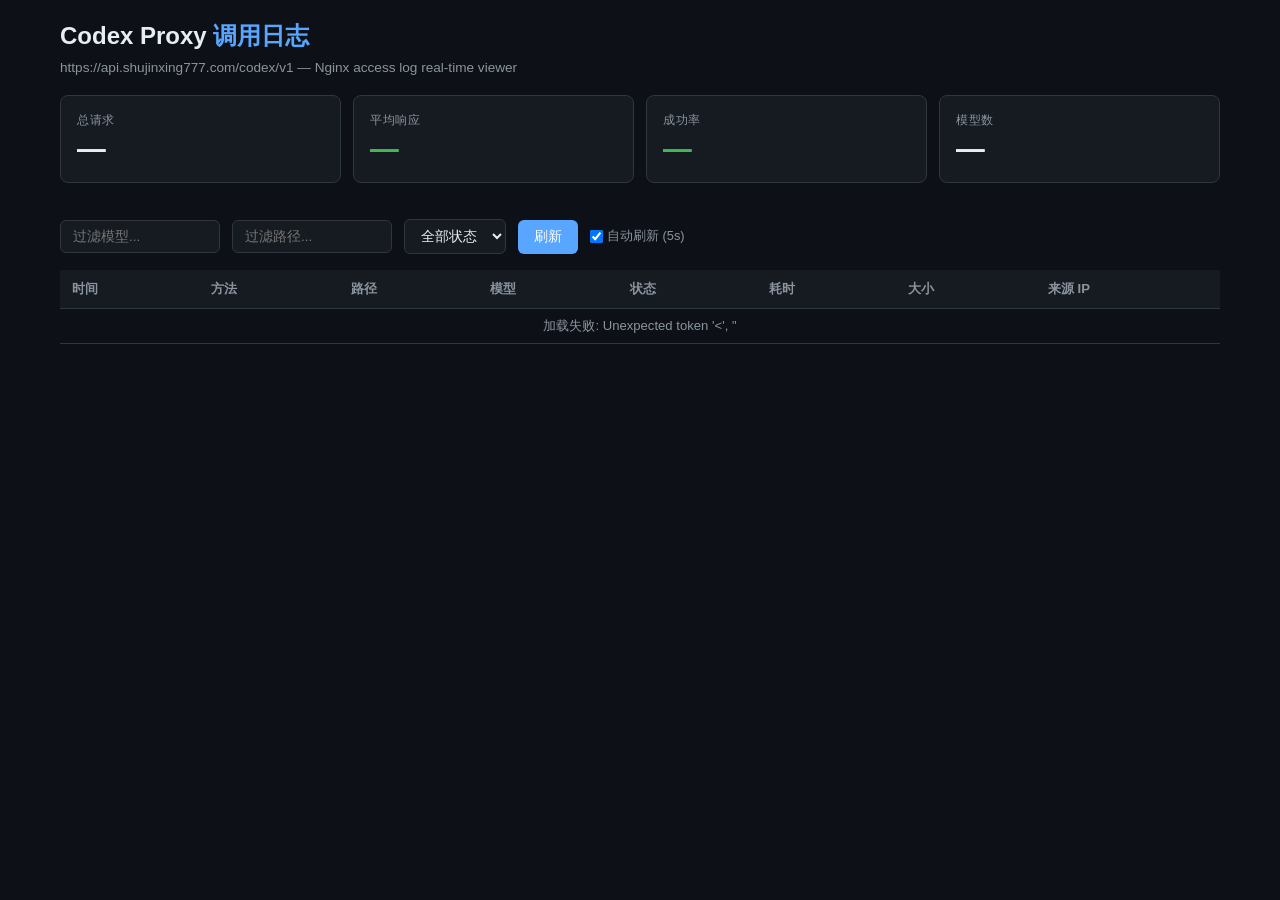
==== services/codex-log-viewer/static/index.html @ 0eab12da "refactor: 重组目录结构 - 所有服务迁移到 services/ - services/codex-proxy/    Codex CLI 反代（仅 README，源码用上游公开镜像） - s" ====
<!DOCTYPE html>
<html lang="zh-CN">
<head>
<meta charset="UTF-8">
<meta name="viewport" content="width=device-width, initial-scale=1.0">
<title>Codex Proxy — 调用日志</title>
<style>
  :root {
    --bg: #0d1117; --surface: #161b22; --border: #30363d;
    --text: #e6edf3; --text2: #8b949e; --accent: #58a6ff;
    --green: #3fb950; --red: #f85149; --yellow: #d29922; --orange: #db6d28;
  }
  * { margin:0; padding:0; box-sizing:border-box; }
  body { font-family: -apple-system, 'Segoe UI', sans-serif; background:var(--bg); color:var(--text); }
  .container { max-width:1200px; margin:0 auto; padding:20px; }
  h1 { font-size:1.5rem; margin-bottom:8px; }
  h1 span { color:var(--accent); }
  .subtitle { color:var(--text2); font-size:.85rem; margin-bottom:20px; }

  /* Stats cards */
  .stats { display:grid; grid-template-columns:repeat(auto-fit,minmax(180px,1fr)); gap:12px; margin-bottom:20px; }
  .stat-card { background:var(--surface); border:1px solid var(--border); border-radius:8px; padding:16px; }
  .stat-card .label { color:var(--text2); font-size:.75rem; text-transform:uppercase; letter-spacing:.05em; }
  .stat-card .value { font-size:1.8rem; font-weight:700; margin-top:4px; }
  .stat-card .value.green { color:var(--green); }

  /* Controls */
  .controls { display:flex; gap:12px; margin-bottom:16px; flex-wrap:wrap; align-items:center; }
  .controls input, .controls select {
    background:var(--surface); border:1px solid var(--border); color:var(--text);
    padding:8px 12px; border-radius:6px; font-size:.85rem;
  }
  .controls input:focus, .controls select:focus { border-color:var(--accent); outline:none; }
  .btn { background:var(--accent); color:#fff; border:none; padding:8px 16px; border-radius:6px; cursor:pointer; font-size:.85rem; }
  .btn:hover { opacity:.9; }
  .auto-label { color:var(--text2); font-size:.8rem; display:flex; align-items:center; gap:4px; }

  /* Table */
  .log-table { width:100%; border-collapse:collapse; font-size:.82rem; }
  .log-table th { background:var(--surface); color:var(--text2); font-weight:600; text-align:left;
    padding:10px 12px; border-bottom:1px solid var(--border); position:sticky; top:0; }
  .log-table td { padding:8px 12px; border-bottom:1px solid var(--border); white-space:nowrap; }
  .log-table tr:hover td { background:rgba(88,166,255,.06); }
  .status-2 { color:var(--green); font-weight:600; }
  .status-4 { color:var(--yellow); font-weight:600; }
  .status-5 { color:var(--red); font-weight:600; }
  .model-tag { background:rgba(88,166,255,.15); color:var(--accent); padding:2px 8px; border-radius:4px; font-size:.78rem; }
  .method { font-weight:600; }
  .method-POST { color:var(--green); }
  .method-GET { color:var(--accent); }
  .time-fast { color:var(--green); }
  .time-mid { color:var(--yellow); }
  .time-slow { color:var(--red); }
  .empty { text-align:center; padding:40px; color:var(--text2); }

  /* Model breakdown */
  .model-bar { display:flex; gap:8px; flex-wrap:wrap; margin-bottom:16px; }
  .model-chip { background:var(--surface); border:1px solid var(--border); padding:4px 10px;
    border-radius:12px; font-size:.78rem; color:var(--text2); }
  .model-chip b { color:var(--text); margin-left:4px; }
</style>
</head>
<body>
<div class="container">
  <h1>Codex Proxy <span>调用日志</span></h1>
  <p class="subtitle">https://api.shujinxing777.com/codex/v1 — Nginx access log real-time viewer</p>

  <div class="stats" id="stats">
    <div class="stat-card"><div class="label">总请求</div><div class="value" id="st-total">—</div></div>
    <div class="stat-card"><div class="label">平均响应</div><div class="value green" id="st-avg">—</div></div>
    <div class="stat-card"><div class="label">成功率</div><div class="value green" id="st-success">—</div></div>
    <div class="stat-card"><div class="label">模型数</div><div class="value" id="st-models">—</div></div>
  </div>

  <div class="model-bar" id="modelBar"></div>

  <div class="controls">
    <input type="text" id="filterModel" placeholder="过滤模型..." style="width:160px">
    <input type="text" id="filterPath" placeholder="过滤路径..." style="width:160px">
    <select id="filterStatus">
      <option value="">全部状态</option>
      <option value="2">2xx</option>
      <option value="4">4xx</option>
      <option value="5">5xx</option>
    </select>
    <button class="btn" onclick="loadLogs()">刷新</button>
    <label class="auto-label">
      <input type="checkbox" id="autoRefresh" checked> 自动刷新 (5s)
    </label>
  </div>

  <table class="log-table">
    <thead>
      <tr>
        <th>时间</th>
        <th>方法</th>
        <th>路径</th>
        <th>模型</th>
        <th>状态</th>
        <th>耗时</th>
        <th>大小</th>
        <th>来源 IP</th>
      </tr>
    </thead>
    <tbody id="logBody">
      <tr><td colspan="8" class="empty">加载中...</td></tr>
    </tbody>
  </table>
</div>

<script>
const TOKEN = new URLSearchParams(location.search).get('token') || 'pwd';
const API = (location.pathname.replace(/\/+$/, '')) + '/api';
let autoTimer = null;

function headers() { return { 'Authorization': 'Bearer ' + TOKEN }; }

function fmtTime(s) {
  if (!s || s === '-') return '-';
  const t = parseFloat(s);
  if (t < 1) return `${(t*1000).toFixed(0)}ms`;
  return `${t.toFixed(1)}s`;
}

function timeClass(s) {
  const t = parseFloat(s || 0);
  if (t < 2) return 'time-fast';
  if (t < 10) return 'time-mid';
  return 'time-slow';
}

function fmtBytes(b) {
  const n = parseInt(b || 0);
  if (n < 1024) return n + 'B';
  if (n < 1048576) return (n/1024).toFixed(1) + 'K';
  return (n/1048576).toFixed(1) + 'M';
}

function fmtTs(ts) {
  if (!ts) return '-';
  // nginx log_format uses ISO or epoch
  try {
    const d = new Date(ts);
    if (isNaN(d)) return ts;
    return d.toLocaleString('zh-CN', { hour12: false, month:'2-digit', day:'2-digit', hour:'2-digit', minute:'2-digit', second:'2-digit' });
  } catch { return ts; }
}

async function loadLogs() {
  try {
    const [logsRes, statsRes] = await Promise.all([
      fetch(API + '/logs?n=200&token=' + TOKEN),
      fetch(API + '/stats?token=' + TOKEN)
    ]);
    const logs = await logsRes.json();
    const stats = await statsRes.json();

    // Stats
    document.getElementById('st-total').textContent = stats.total_requests || 0;
    document.getElementById('st-avg').textContent = (stats.avg_response_time || 0) + 's';
    const s2 = stats.statuses?.['200'] || 0;
    const pct = stats.total_requests ? Math.round(s2 / stats.total_requests * 100) : 0;
    document.getElementById('st-success').textContent = pct + '%';
    const modelKeys = Object.keys(stats.models || {}).filter(m => m !== '-');
    document.getElementById('st-models').textContent = modelKeys.length;

    // Model chips
    const bar = document.getElementById('modelBar');
    bar.innerHTML = Object.entries(stats.models || {})
      .filter(([m]) => m !== '-')
      .sort((a,b) => b[1]-a[1])
      .map(([m,c]) => `<span class="model-chip">${m}<b>${c}</b></span>`)
      .join('');

    // Filters
    const fm = document.getElementById('filterModel').value.toLowerCase();
    const fp = document.getElementById('filterPath').value.toLowerCase();
    const fs = document.getElementById('filterStatus').value;

    const filtered = logs.filter(e => {
      if (fm && !(e.model||'').toLowerCase().includes(fm)) return false;
      if (fp && !(e.uri||'').toLowerCase().includes(fp)) return false;
      if (fs && !String(e.status||'').startsWith(fs)) return false;
      return true;
    }).reverse(); // newest first

    const tbody = document.getElementById('logBody');
    if (!filtered.length) {
      tbody.innerHTML = '<tr><td colspan="8" class="empty">暂无日志</td></tr>';
      return;
    }
    tbody.innerHTML = filtered.map(e => {
      const sc = String(e.status||'-').charAt(0);
      return `<tr>
        <td>${fmtTs(e.time_iso8601 || e.time_local)}</td>
        <td class="method method-${e.method||''}">${e.method||'-'}</td>
        <td>${e.uri||'-'}</td>
        <td>${e.model && e.model!=='-' ? '<span class="model-tag">'+e.model+'</span>' : '-'}</td>
        <td class="status-${sc}">${e.status||'-'}</td>
        <td class="${timeClass(e.request_time)}">${fmtTime(e.request_time)}</td>
        <td>${fmtBytes(e.bytes_sent)}</td>
        <td>${e.remote_addr||'-'}</td>
      </tr>`;
    }).join('');
  } catch(err) {
    document.getElementById('logBody').innerHTML =
      `<tr><td colspan="8" class="empty">加载失败: ${err.message}</td></tr>`;
  }
}

function toggleAutoRefresh() {
  if (autoTimer) { clearInterval(autoTimer); autoTimer = null; }
  if (document.getElementById('autoRefresh').checked) {
    autoTimer = setInterval(loadLogs, 5000);
  }
}

document.getElementById('autoRefresh').addEventListener('change', toggleAutoRefresh);
loadLogs();
toggleAutoRefresh();
</script>
</body>
</html>
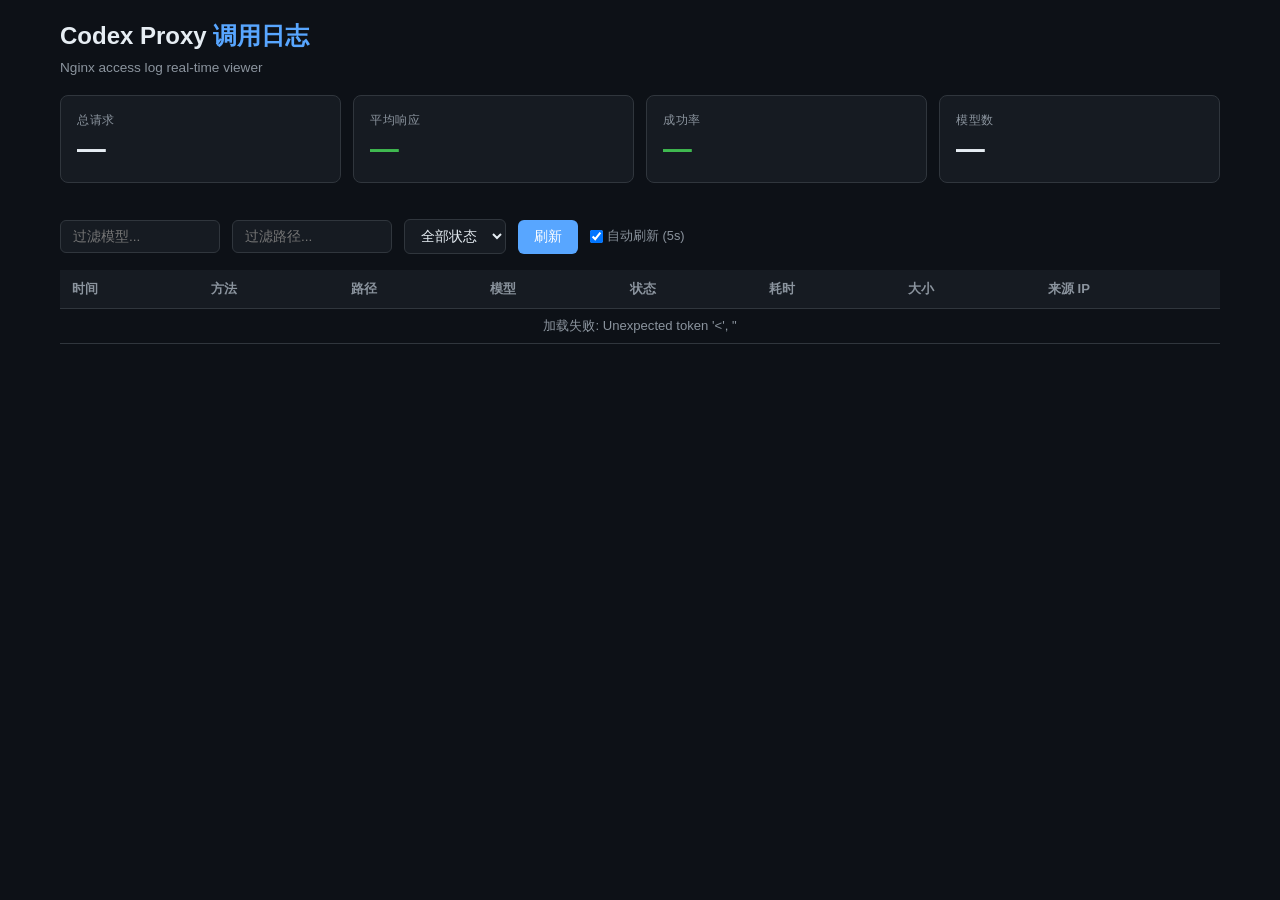
==== commit d4e0ca7c: "Make deployment examples portable and configure log access" ====
--- a/services/codex-log-viewer/static/index.html
+++ b/services/codex-log-viewer/static/index.html
@@ -63,7 +63,7 @@
 <body>
 <div class="container">
   <h1>Codex Proxy <span>调用日志</span></h1>
-  <p class="subtitle">https://api.shujinxing777.com/codex/v1 — Nginx access log real-time viewer</p>
+  <p class="subtitle">Nginx access log real-time viewer</p>
 
   <div class="stats" id="stats">
     <div class="stat-card"><div class="label">总请求</div><div class="value" id="st-total">—</div></div>
